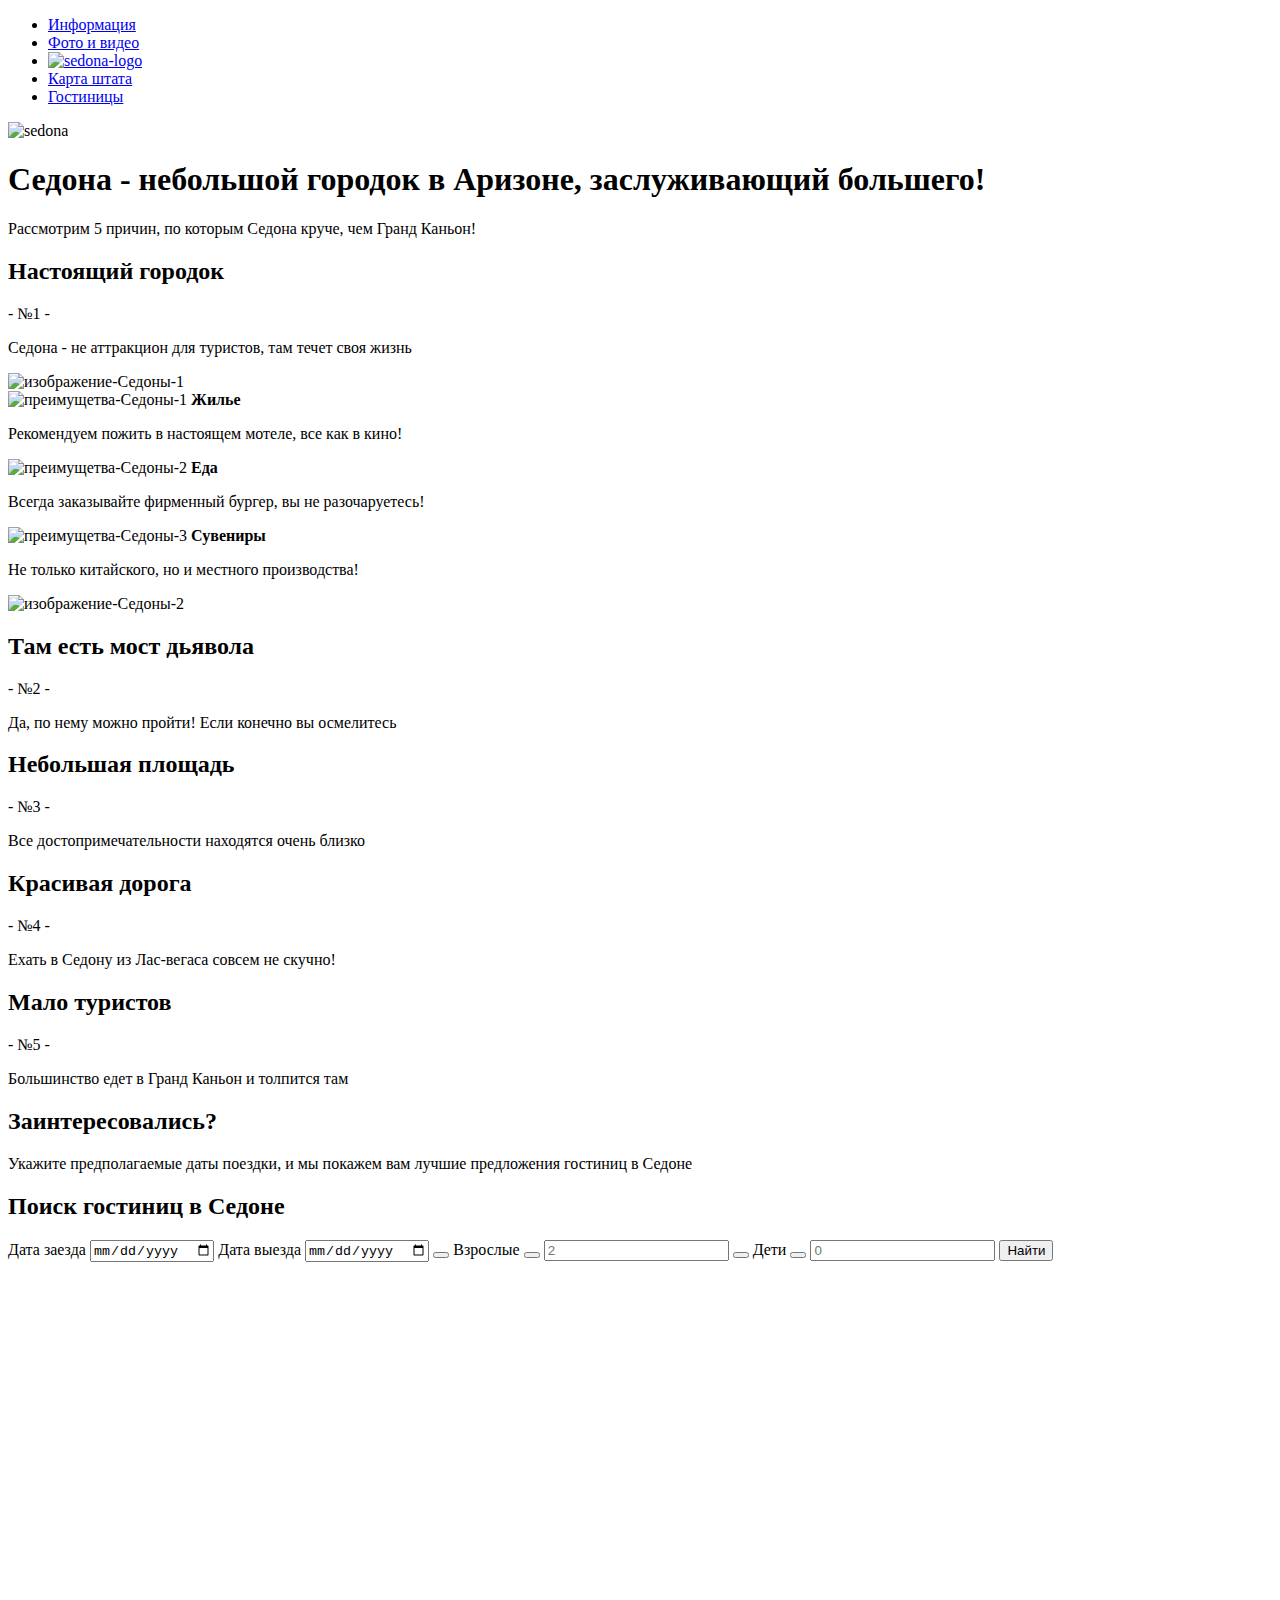
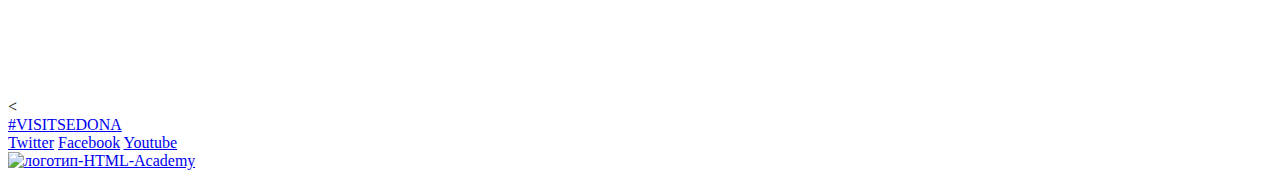
==== index.html @ a5ad93d9 "правки" ====
<!DOCTYPE html>
<html lang="ru">
  <head>
    <meta charset="utf-8">
    <title>HTML Academy: Седона</title>
  </head>
  <body>
    <header class="main-header">
      <div class="container">
        <nav class="main-navigation">
           <ul>
             <li>
               <a href="#">Информация</a>
             </li>
             <li>
               <a href="#">Фото и видео</a>
             </li>
             <li>
               <a href="#"><img src="img/logo.png" width="20" height="20" alt="sedona-logo"></a>
             </li>
             <li>
               <a href="#">Карта штата</a>
             </li>
             <li>
               <a href="#">Гостиницы</a>
             </li>
           </ul>
         </nav>
      </div>
    </header>
    <main>
      <div class="img-large">
        <img src="img/sedona.jpeg" width="1200" height="500" alt="sedona">
      </div>
      <div class="promo-text">
        <h1>Седона - небольшой городок в Аризоне, заслуживающий большего!</h1>
        <span>Рассмотрим 5 причин, по которым Седона круче, чем Гранд Каньон!</span>
      </div>
      <div class="index-content">
        <div class=" content-small content-small-blue">
          <h2>Настоящий городок</h2>
          <p>- №1 -</p>
          <p>Седона - не аттракцион для туристов, там течет своя жизнь</p>
        </div>
        <div class="content-image">
          <img src="img/sedona-preview-1.jpeg" width="700" height="150" alt="изображение-Седоны-1">
        </div>
        <section class="features">
          <div class="features-item">
            <img src="img/features-1.png" width="30" height="30" alt="преимущетва-Седоны-1">
            <b class="features-name">Жилье</b>
            <p>Рекомендуем пожить в настоящем мотеле, все как в кино!</p>
          </div>
          <div class="features-item">
            <img src="img/features-2.png" width="30" height="30" alt="преимущетва-Седоны-2">
            <b class="features-name">Еда</b>
            <p>Всегда заказывайте фирменный бургер, вы не разочаруетесь!</p>
          </div>
          <div class="features-item">
            <img src="img/features-3.png" width="30" height="30" alt="преимущетва-Седоны-3">
            <b class="features-name">Сувениры</b>
            <p>Не только китайского, но и местного производства!</p>
          </div>
        </section>
        <div class="content-image">
          <img src="img/sedona-preview-2.jpeg" width="700" height="150" alt="изображение-Седоны-2">
        </div>
        <div class="content-small content-small-blue">
          <h2>Там есть мост дьявола</h2>
          <p>- №2 -</p>
          <p>Да, по нему можно пройти! Если конечно вы осмелитесь</p>
        </div>
        <div class="content-small content-small-grey">
          <h2>Небольшая площадь</h2>
          <p>- №3 -</p>
          <p>Все достопримечательности находятся очень близко</p>
        </div>
        <div class="content-small content-small-grey">
          <h2>Красивая дорога</h2>
          <p>- №4 -</p>
          <p>Ехать в Седону из Лас-вегаса совсем не скучно!</p>
        </div>
        <div class="content-small content-small-grey">
          <h2>Мало туристов</h2>
          <p>- №5 -</p>
          <p>Большинство едет в Гранд Каньон и толпится там</p>
        </div>
        <section class="info">
          <h2>Заинтересовались?</h2>
          <p>Укажите предполагаемые даты поездки, и мы покажем вам лучшие предложения гостиниц в Седоне</p>
        </section>
        <div class="form">
          <h2>Поиск гостиниц в Седоне</h2>
            <form action="echo" method="post">
              <label for="date-in">Дата заезда</label>
              <input type="date" id="date-in" name="date-in" placeholder="24 апреля 2016">
              <label for="date-out">Дата выезда</label>
              <input type="date" id="date-out" name="date-out" placeholder="4 июля 2016">
              <button class="btn-minus"></button>
              <label for="adult">Взрослые</label>
              <button class="btn-plus"></button>
              <input type="number" id="adult" name="adult" placeholder="2">
              <button class="btn-minus"></button>
              <label for="kids">Дети</label>
              <button class="btn-plus"></button>
              <input type="number" id="kids" name="kids" placeholder="0">
              <button class="btn">Найти</button>
            </form>
        </div>
        <div class="map">
          <<iframe src="https://www.google.com/maps/embed?pb=!1m18!1m12!1m3!1d22022.825160937402!2d-111.79393596116127!3d34.863449480036785!2m3!1f0!2f0!3f0!3m2!1i1024!2i768!4f13.1!3m3!1m2!1s0x872da132f942b00d%3A0x5548c523fa6c8efd!2z0KHQtdC00L7QvdCwLCDQkNGA0LjQt9C-0L3QsCA4NjMzNiwg0KHQqNCQ!5e0!3m2!1sru!2sru!4v1470574154629" width="600" height="450" frameborder="0" style="border:0" allowfullscreen></iframe>
        </div>
    </main>
    <footer class="main-footer">
      <div>
        <section class="footer-link">
          <a href="#">#VISITSEDONA</a>
        </section>
        <section class="footer-social">
          <a class="social-btn social-btn-tw" href="#">Twitter</a>
          <a class="social-btn social-btn-fb" href="#">Facebook</a>
          <a class="social-btn social-btn-yt" href="#">Youtube</a>
        </section>
        <section class="footer-copyright">
          <a class="btn"href="https://htmlacademy.ru"><img src="img/logo-studio.png" width="70" height="15" alt="логотип-HTML-Academy"></a>
        </section>
      </div>
    </footer>
  </body>
</html>
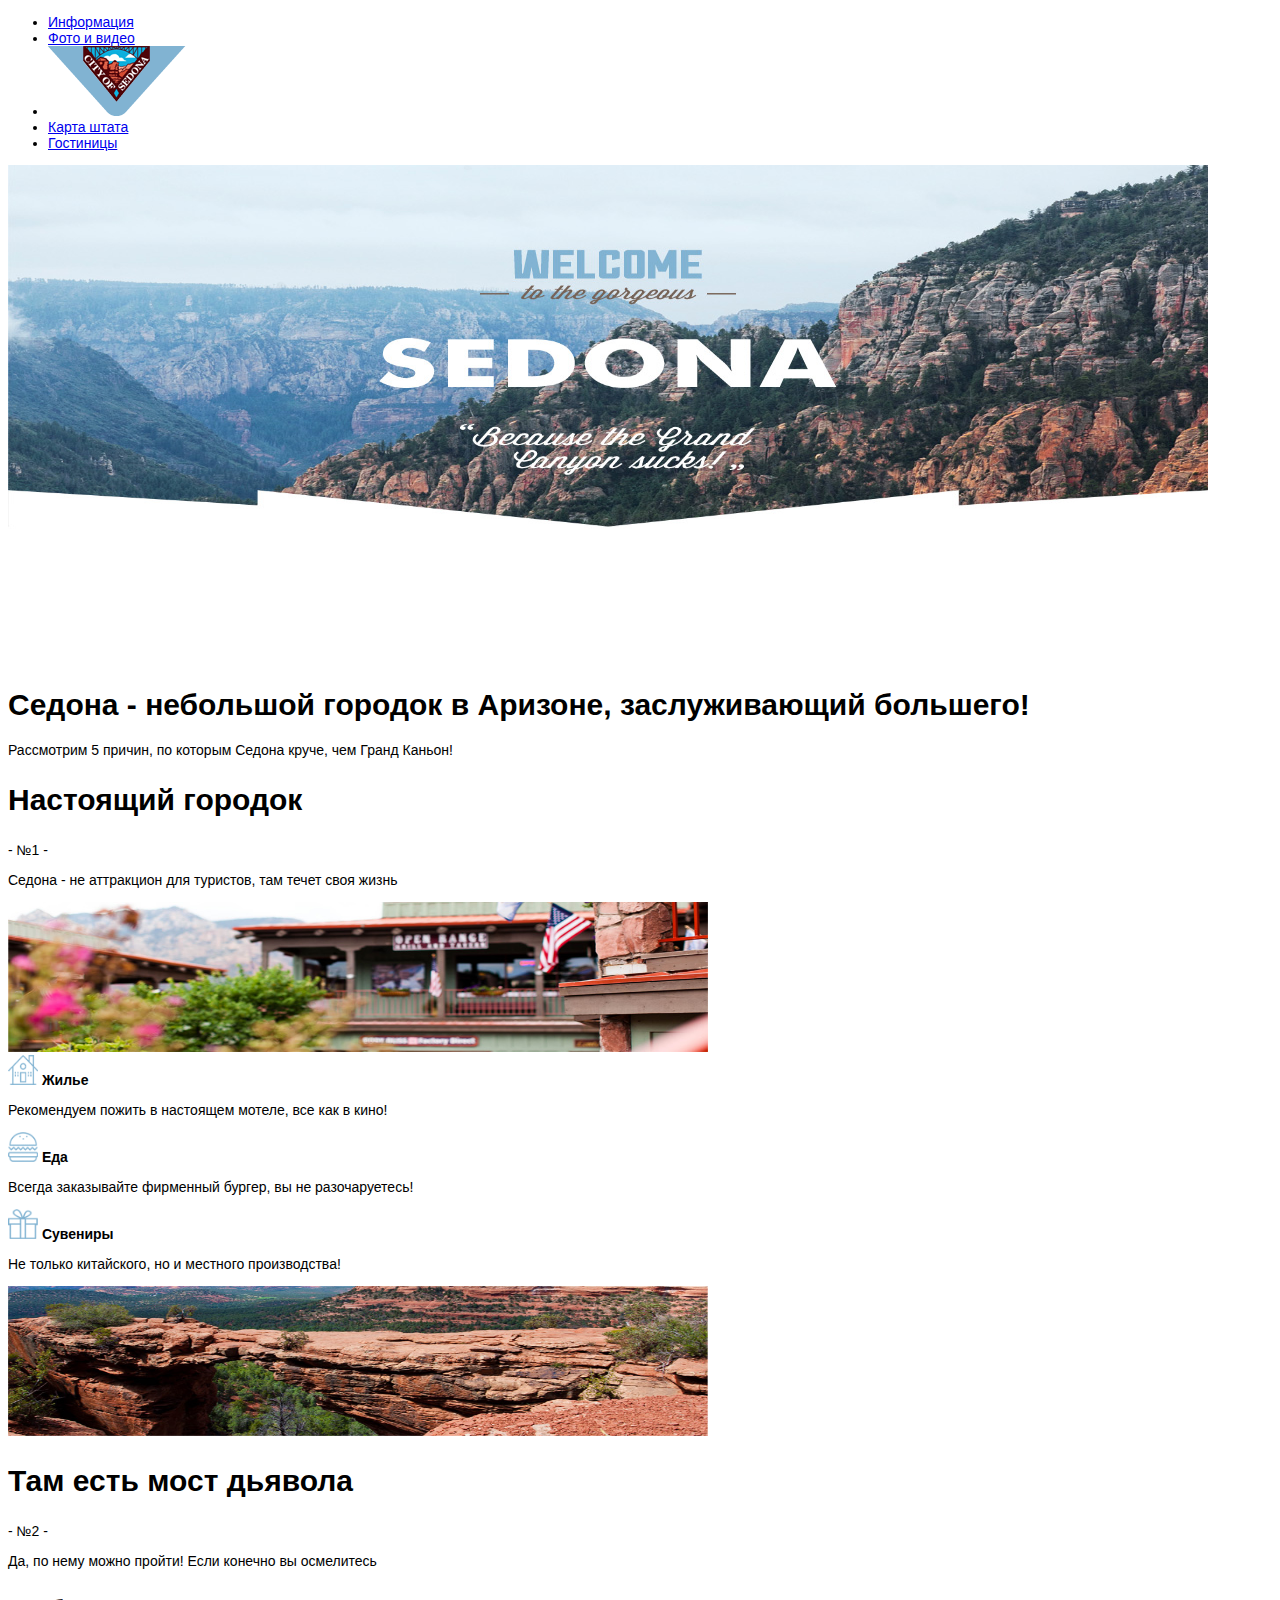
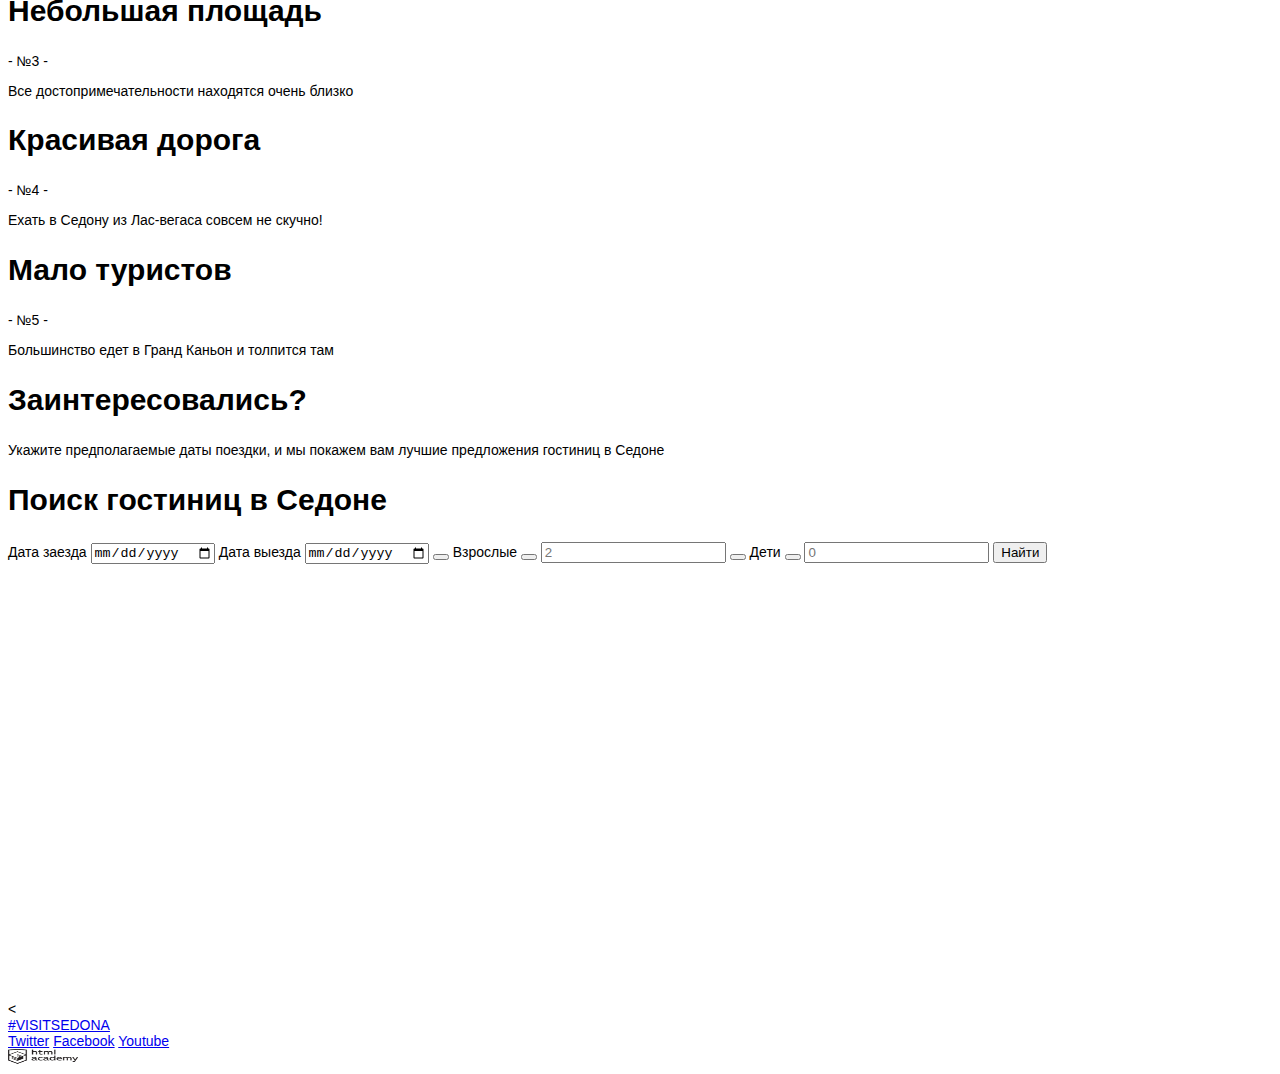
==== commit 252cf1a6: "нарезал картинки и добавил на сайт" ====
--- a/index.html
+++ b/index.html
@@ -1,6 +1,7 @@
 <!DOCTYPE html>
 <html lang="ru">
   <head>
+    <link href="css/style.css" rel="stylesheet">
     <meta charset="utf-8">
     <title>HTML Academy: Седона</title>
   </head>
@@ -16,7 +17,7 @@
                <a href="#">Фото и видео</a>
              </li>
              <li>
-               <a href="#"><img src="img/logo.png" width="20" height="20" alt="sedona-logo"></a>
+               <a href="#"><img src="img/sedona-logo.png" width="138" height="70" alt="sedona-logo"></a>
              </li>
              <li>
                <a href="#">Карта штата</a>
@@ -30,7 +31,7 @@
     </header>
     <main>
       <div class="img-large">
-        <img src="img/sedona.jpeg" width="1200" height="500" alt="sedona">
+        <img src="img/sedona-welcome.jpg" width="1200" height="500" alt="sedona">
       </div>
       <div class="promo-text">
         <h1>Седона - небольшой городок в Аризоне, заслуживающий большего!</h1>
@@ -43,7 +44,7 @@
           <p>Седона - не аттракцион для туристов, там течет своя жизнь</p>
         </div>
         <div class="content-image">
-          <img src="img/sedona-preview-1.jpeg" width="700" height="150" alt="изображение-Седоны-1">
+          <img src="img/sedona-preview-1.jpg" width="700" height="150" alt="изображение-Седоны-1">
         </div>
         <section class="features">
           <div class="features-item">
@@ -63,7 +64,7 @@
           </div>
         </section>
         <div class="content-image">
-          <img src="img/sedona-preview-2.jpeg" width="700" height="150" alt="изображение-Седоны-2">
+          <img src="img/sedona-preview-2.jpg" width="700" height="150" alt="изображение-Седоны-2">
         </div>
         <div class="content-small content-small-blue">
           <h2>Там есть мост дьявола</h2>
--- a/css/style.css
+++ b/css/style.css
@@ -0,0 +1,13 @@
+body {
+font-size: 14px;
+line-height:normal;
+font-family: sans-serif;
+}
+
+h1 {
+  font-size: 30px;
+}
+
+h2 {
+  font-size: 30px;
+}
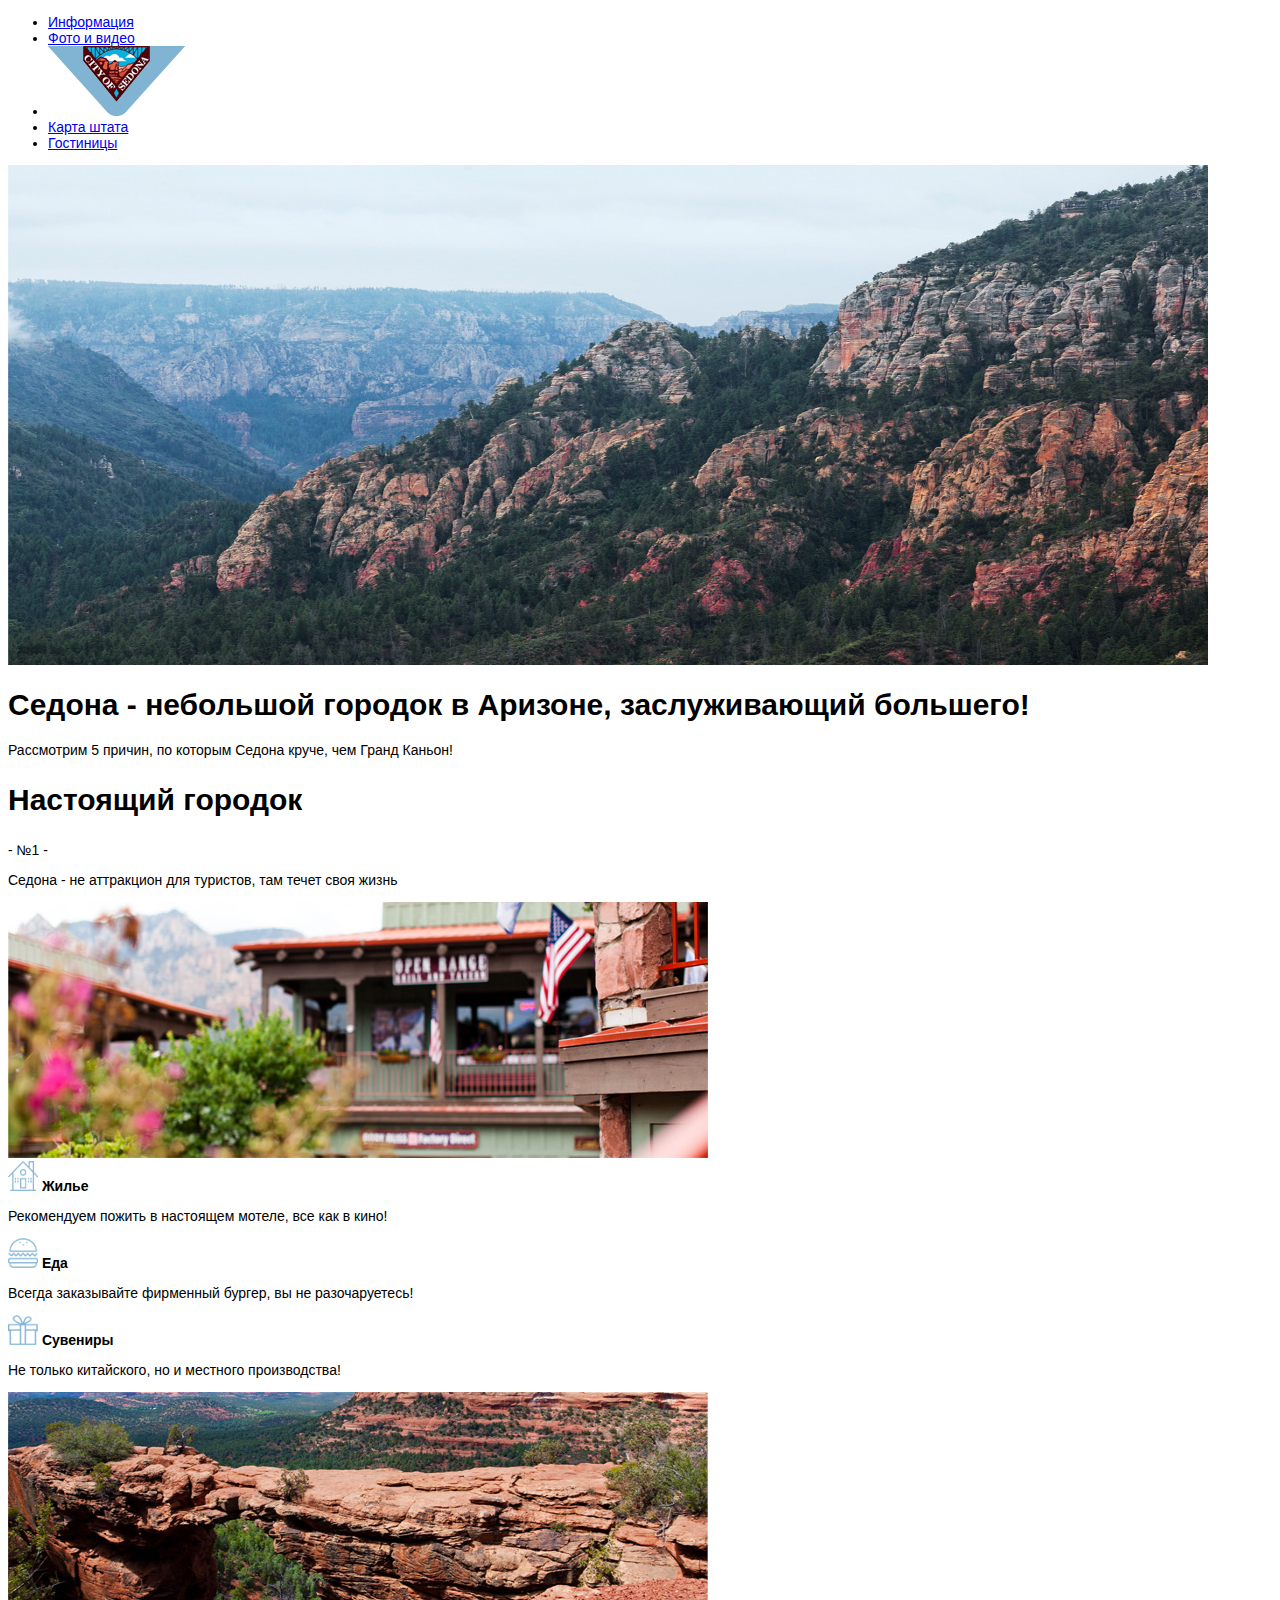
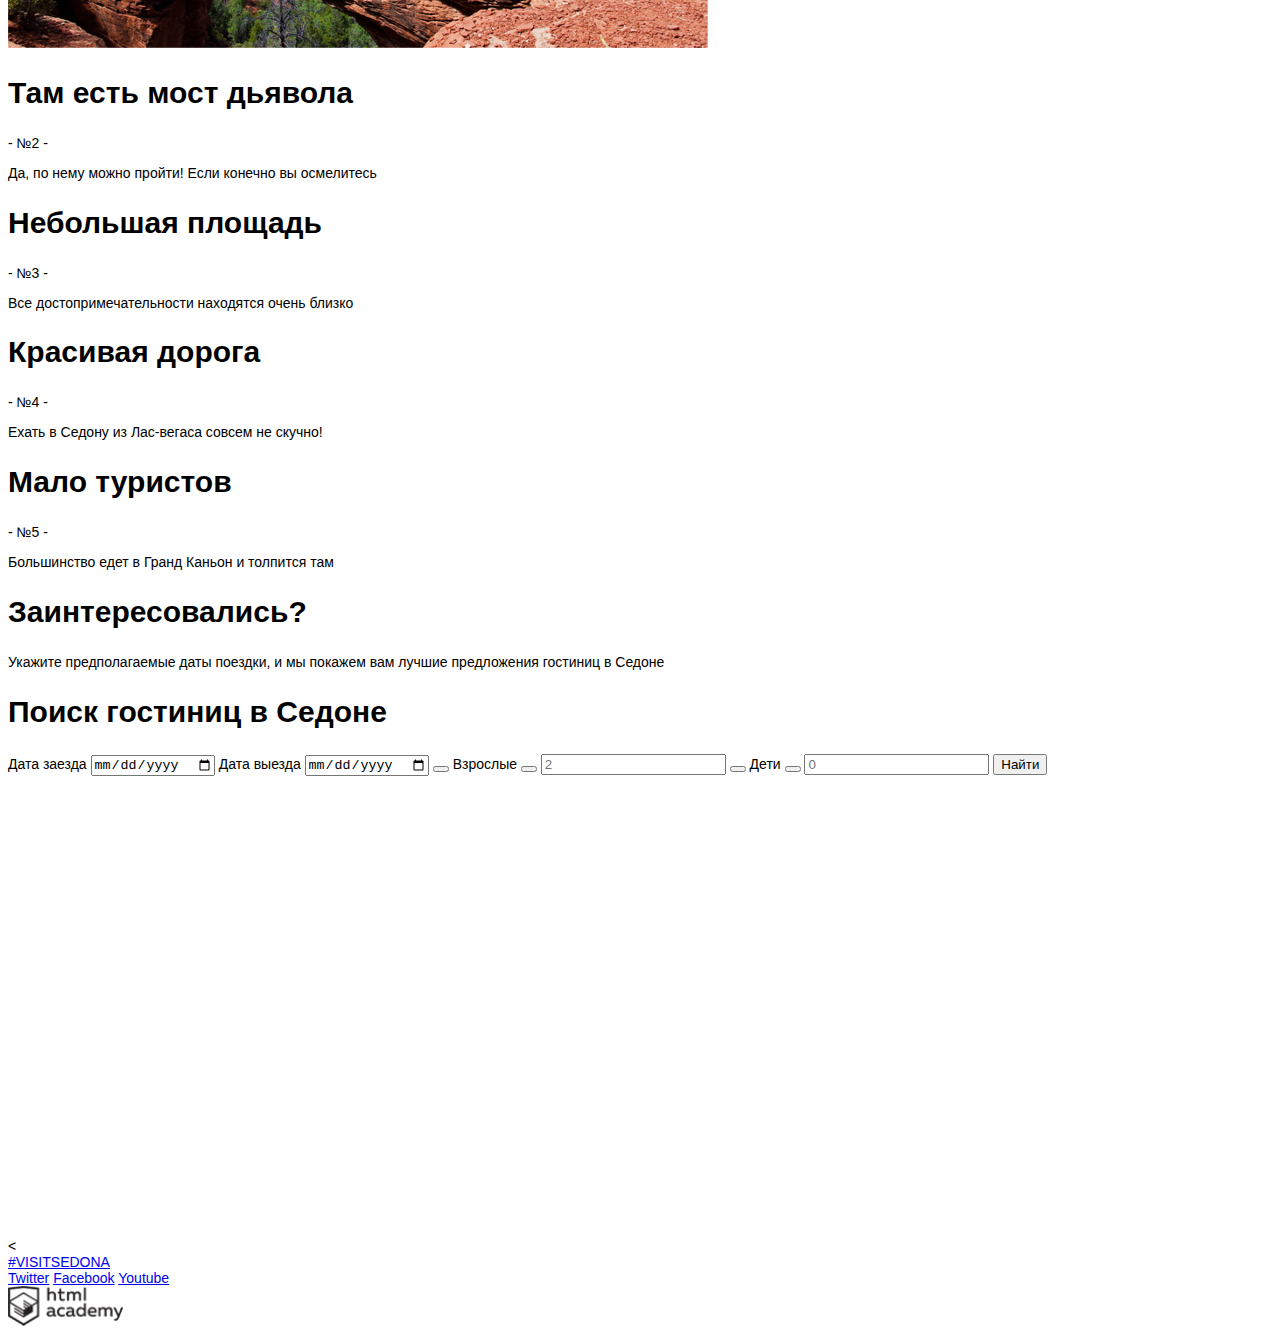
==== commit c1772c22: "правки" ====
--- a/index.html
+++ b/index.html
@@ -44,7 +44,7 @@
           <p>Седона - не аттракцион для туристов, там течет своя жизнь</p>
         </div>
         <div class="content-image">
-          <img src="img/sedona-preview-1.jpg" width="700" height="150" alt="изображение-Седоны-1">
+          <img src="img/sedona-preview-1.jpg" width="700" height="256" alt="изображение-Седоны-1">
         </div>
         <section class="features">
           <div class="features-item">
@@ -64,7 +64,7 @@
           </div>
         </section>
         <div class="content-image">
-          <img src="img/sedona-preview-2.jpg" width="700" height="150" alt="изображение-Седоны-2">
+          <img src="img/sedona-preview-2.jpg" width="700" height="256" alt="изображение-Седоны-2">
         </div>
         <div class="content-small content-small-blue">
           <h2>Там есть мост дьявола</h2>
@@ -109,7 +109,7 @@
             </form>
         </div>
         <div class="map">
-          <<iframe src="https://www.google.com/maps/embed?pb=!1m18!1m12!1m3!1d22022.825160937402!2d-111.79393596116127!3d34.863449480036785!2m3!1f0!2f0!3f0!3m2!1i1024!2i768!4f13.1!3m3!1m2!1s0x872da132f942b00d%3A0x5548c523fa6c8efd!2z0KHQtdC00L7QvdCwLCDQkNGA0LjQt9C-0L3QsCA4NjMzNiwg0KHQqNCQ!5e0!3m2!1sru!2sru!4v1470574154629" width="600" height="450" frameborder="0" style="border:0" allowfullscreen></iframe>
+          <<iframe src="https://www.google.com/maps/embed?pb=!1m18!1m12!1m3!1d22022.825160937402!2d-111.79393596116127!3d34.863449480036785!2m3!1f0!2f0!3f0!3m2!1i1024!2i768!4f13.1!3m3!1m2!1s0x872da132f942b00d%3A0x5548c523fa6c8efd!2z0KHQtdC00L7QvdCwLCDQkNGA0LjQt9C-0L3QsCA4NjMzNiwg0KHQqNCQ!5e0!3m2!1sru!2sru!4v1470574154629" width="1200" height="475" frameborder="0" style="border:0" allowfullscreen></iframe>
         </div>
     </main>
     <footer class="main-footer">
@@ -123,7 +123,7 @@
           <a class="social-btn social-btn-yt" href="#">Youtube</a>
         </section>
         <section class="footer-copyright">
-          <a class="btn"href="https://htmlacademy.ru"><img src="img/logo-studio.png" width="70" height="15" alt="логотип-HTML-Academy"></a>
+          <a class="btn"href="https://htmlacademy.ru"><img src="img/logo-studio.png" width="115" height="40" alt="логотип-HTML-Academy"></a>
         </section>
       </div>
     </footer>
--- a/css/style.css
+++ b/css/style.css
@@ -1,7 +1,9 @@
 body {
 font-size: 14px;
-line-height:normal;
+line-height: normal;
 font-family: sans-serif;
+background-color: f2f2f2;
+color: 000000;
 }
 
 h1 {
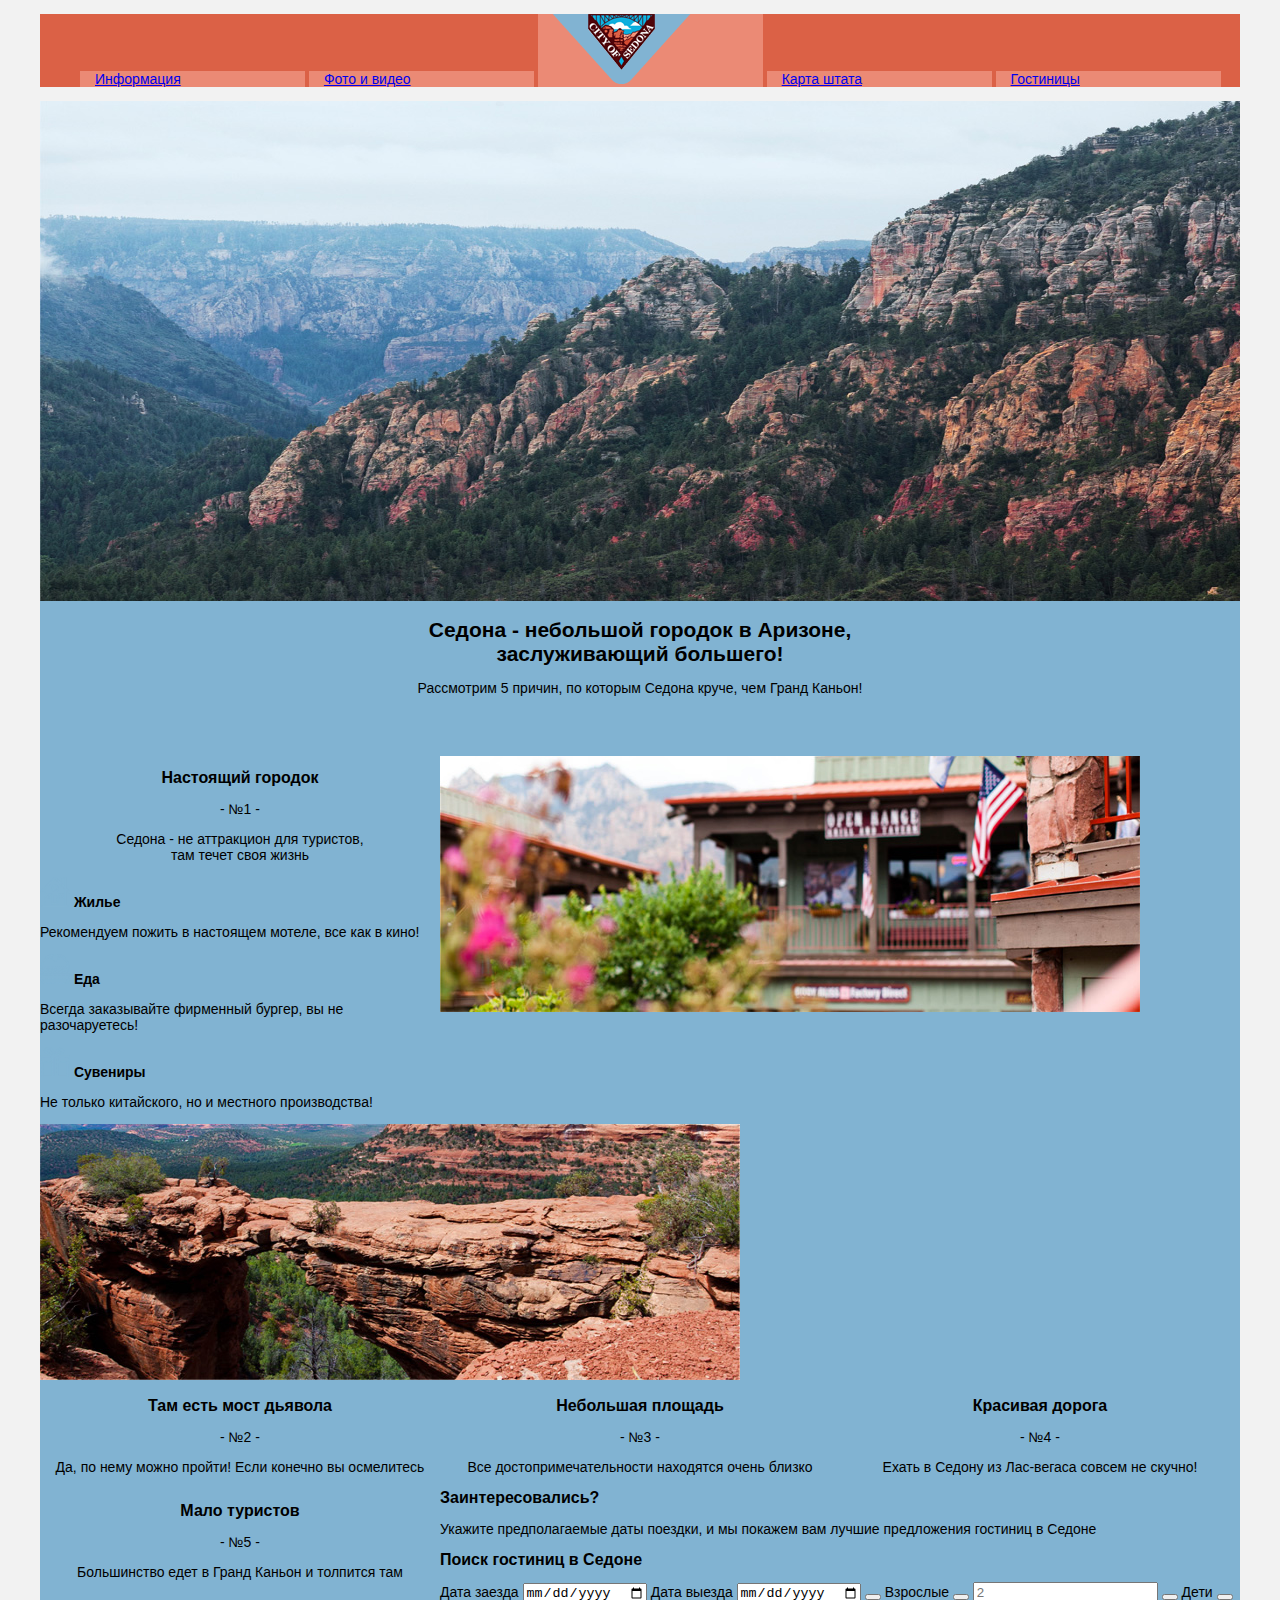
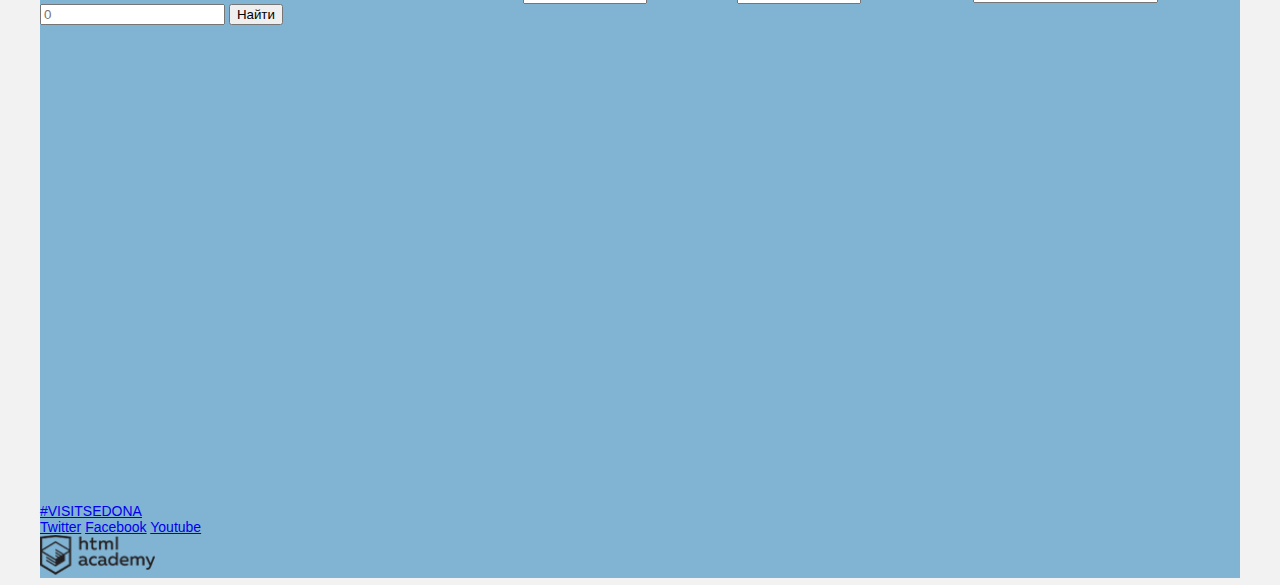
==== commit fbc97861: "черновик главной седоны" ====
--- a/index.html
+++ b/index.html
@@ -37,13 +37,13 @@
         <h1>Седона - небольшой городок в Аризоне, заслуживающий большего!</h1>
         <span>Рассмотрим 5 причин, по которым Седона круче, чем Гранд Каньон!</span>
       </div>
-      <div class="index-content">
+      <div class="index-content clearfix">
         <div class=" content-small content-small-blue">
           <h2>Настоящий городок</h2>
           <p>- №1 -</p>
-          <p>Седона - не аттракцион для туристов, там течет своя жизнь</p>
+          <p>Седона - не аттракцион для туристов,<br> там течет своя жизнь</p>
         </div>
-        <div class="content-image">
+        <div class="content-image-right">
           <img src="img/sedona-preview-1.jpg" width="700" height="256" alt="изображение-Седоны-1">
         </div>
         <section class="features">
@@ -109,7 +109,7 @@
             </form>
         </div>
         <div class="map">
-          <<iframe src="https://www.google.com/maps/embed?pb=!1m18!1m12!1m3!1d22022.825160937402!2d-111.79393596116127!3d34.863449480036785!2m3!1f0!2f0!3f0!3m2!1i1024!2i768!4f13.1!3m3!1m2!1s0x872da132f942b00d%3A0x5548c523fa6c8efd!2z0KHQtdC00L7QvdCwLCDQkNGA0LjQt9C-0L3QsCA4NjMzNiwg0KHQqNCQ!5e0!3m2!1sru!2sru!4v1470574154629" width="1200" height="475" frameborder="0" style="border:0" allowfullscreen></iframe>
+          <iframe src="https://www.google.com/maps/embed?pb=!1m18!1m12!1m3!1d22022.825160937402!2d-111.79393596116127!3d34.863449480036785!2m3!1f0!2f0!3f0!3m2!1i1024!2i768!4f13.1!3m3!1m2!1s0x872da132f942b00d%3A0x5548c523fa6c8efd!2z0KHQtdC00L7QvdCwLCDQkNGA0LjQt9C-0L3QsCA4NjMzNiwg0KHQqNCQ!5e0!3m2!1sru!2sru!4v1470574154629" width="1200" height="475" frameborder="0" style="border:0" allowfullscreen></iframe>
         </div>
     </main>
     <footer class="main-footer">
--- a/css/style.css
+++ b/css/style.css
@@ -2,14 +2,68 @@
 font-size: 14px;
 line-height: normal;
 font-family: sans-serif;
-background-color: f2f2f2;
-color: 000000;
+background-color: #f2f2f2;
+color: #000000;
 }
 
 h1 {
-  font-size: 30px;
+  font-size: 21px;
 }
 
 h2 {
-  font-size: 30px;
+  font-size: 16px;
 }
+
+.clearfix::after {
+  content: "";
+
+  display: table;
+  clear: both;
+}
+
+.container, main, .main-footer {
+  background-color: #81b3d2;
+  width: 1200px;
+  padding: 0;
+  margin: 0 auto;
+}
+
+.main-navigation {
+  background-color: #db6146;
+  width: 1200px;
+}
+
+.main-navigation li {
+  background-color: #eb8a75;
+  display: inline-block;
+  width: 210px;
+  padding-left: 15px;
+}
+
+.promo-text {
+  text-align: center;
+  width: 495px;
+  margin: 0 auto;
+  margin-bottom: 55px;
+}
+
+.content-small {
+  float: left;
+  width: 400px;
+  text-align: center;
+}
+
+.content-image-right {
+  width: 800px;
+  float: right;
+}
+
+.features {
+  margin-top: 60px;
+
+}
+
+.features-item {
+  display: inline-block;
+  width: 400px;
+}
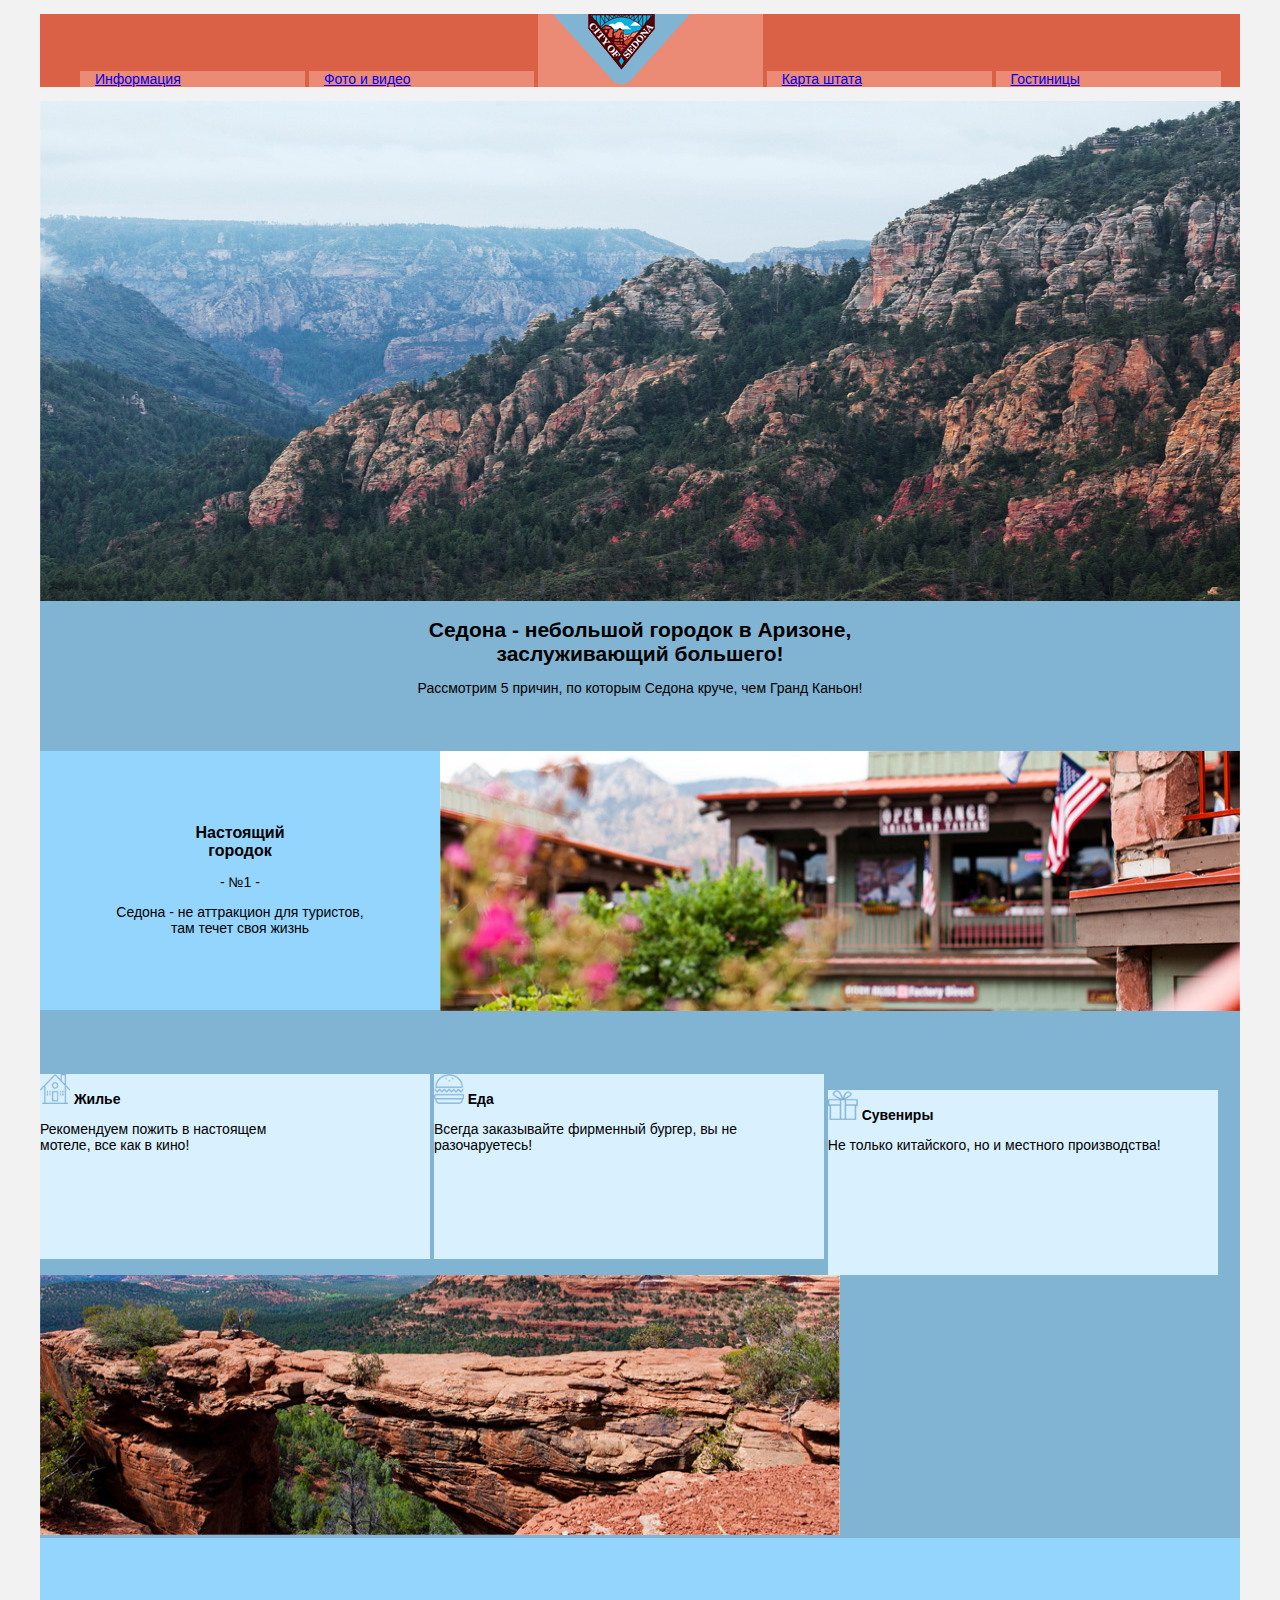
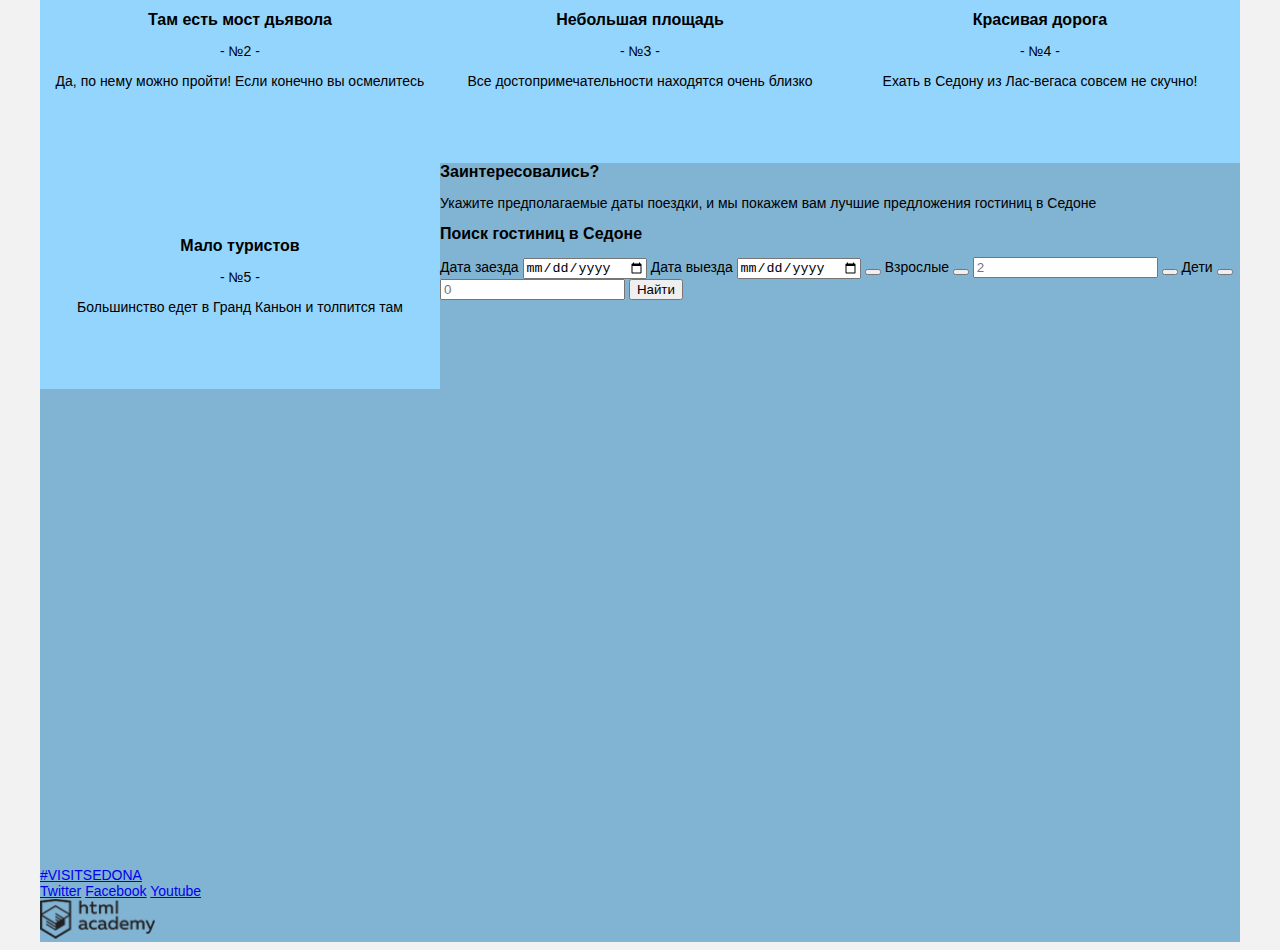
==== commit 543ac568: "правки" ====
--- a/index.html
+++ b/index.html
@@ -37,20 +37,22 @@
         <h1>Седона - небольшой городок в Аризоне, заслуживающий большего!</h1>
         <span>Рассмотрим 5 причин, по которым Седона круче, чем Гранд Каньон!</span>
       </div>
-      <div class="index-content clearfix">
-        <div class=" content-small content-small-blue">
-          <h2>Настоящий городок</h2>
-          <p>- №1 -</p>
-          <p>Седона - не аттракцион для туристов,<br> там течет своя жизнь</p>
-        </div>
-        <div class="content-image-right">
-          <img src="img/sedona-preview-1.jpg" width="700" height="256" alt="изображение-Седоны-1">
+      <div class="index-content">
+        <div class="index-content-top">
+          <div class=" content-small content-small-blue">
+            <h2>Настоящий <br>городок</h2>
+            <p>- №1 -</p>
+            <p>Седона - не аттракцион для туристов,<br> там течет своя жизнь</p>
+          </div>
+          <div class="content-image-right">
+            <img src="img/sedona-preview-1.jpg" width="800" height="260" alt="изображение-Седоны-1">
+          </div>
         </div>
         <section class="features">
           <div class="features-item">
             <img src="img/features-1.png" width="30" height="30" alt="преимущетва-Седоны-1">
             <b class="features-name">Жилье</b>
-            <p>Рекомендуем пожить в настоящем мотеле, все как в кино!</p>
+            <p>Рекомендуем пожить в настоящем <br>мотеле, все как в кино!</p>
           </div>
           <div class="features-item">
             <img src="img/features-2.png" width="30" height="30" alt="преимущетва-Седоны-2">
@@ -64,7 +66,7 @@
           </div>
         </section>
         <div class="content-image">
-          <img src="img/sedona-preview-2.jpg" width="700" height="256" alt="изображение-Седоны-2">
+          <img src="img/sedona-preview-2.jpg" width="800" height="260" alt="изображение-Седоны-2">
         </div>
         <div class="content-small content-small-blue">
           <h2>Там есть мост дьявола</h2>
@@ -111,6 +113,7 @@
         <div class="map">
           <iframe src="https://www.google.com/maps/embed?pb=!1m18!1m12!1m3!1d22022.825160937402!2d-111.79393596116127!3d34.863449480036785!2m3!1f0!2f0!3f0!3m2!1i1024!2i768!4f13.1!3m3!1m2!1s0x872da132f942b00d%3A0x5548c523fa6c8efd!2z0KHQtdC00L7QvdCwLCDQkNGA0LjQt9C-0L3QsCA4NjMzNiwg0KHQqNCQ!5e0!3m2!1sru!2sru!4v1470574154629" width="1200" height="475" frameborder="0" style="border:0" allowfullscreen></iframe>
         </div>
+      </div>
     </main>
     <footer class="main-footer">
       <div>
--- a/css/style.css
+++ b/css/style.css
@@ -47,10 +47,17 @@
   margin-bottom: 55px;
 }
 
+.index-content-top {
+  width: 1200px;
+}
+
 .content-small {
+  background-color: #94d5fd;
   float: left;
   width: 400px;
   text-align: center;
+  padding-top: 60px;
+  padding-bottom: 60px;
 }
 
 .content-image-right {
@@ -59,11 +66,16 @@
 }
 
 .features {
+  display: inline-block;
   margin-top: 60px;
 
 }
 
 .features-item {
+  background-color: #d9f0ff;
   display: inline-block;
-  width: 400px;
+  min-height: 185px;
+  width: 390px;
+  text-align: top;
+  margin: 0;
 }
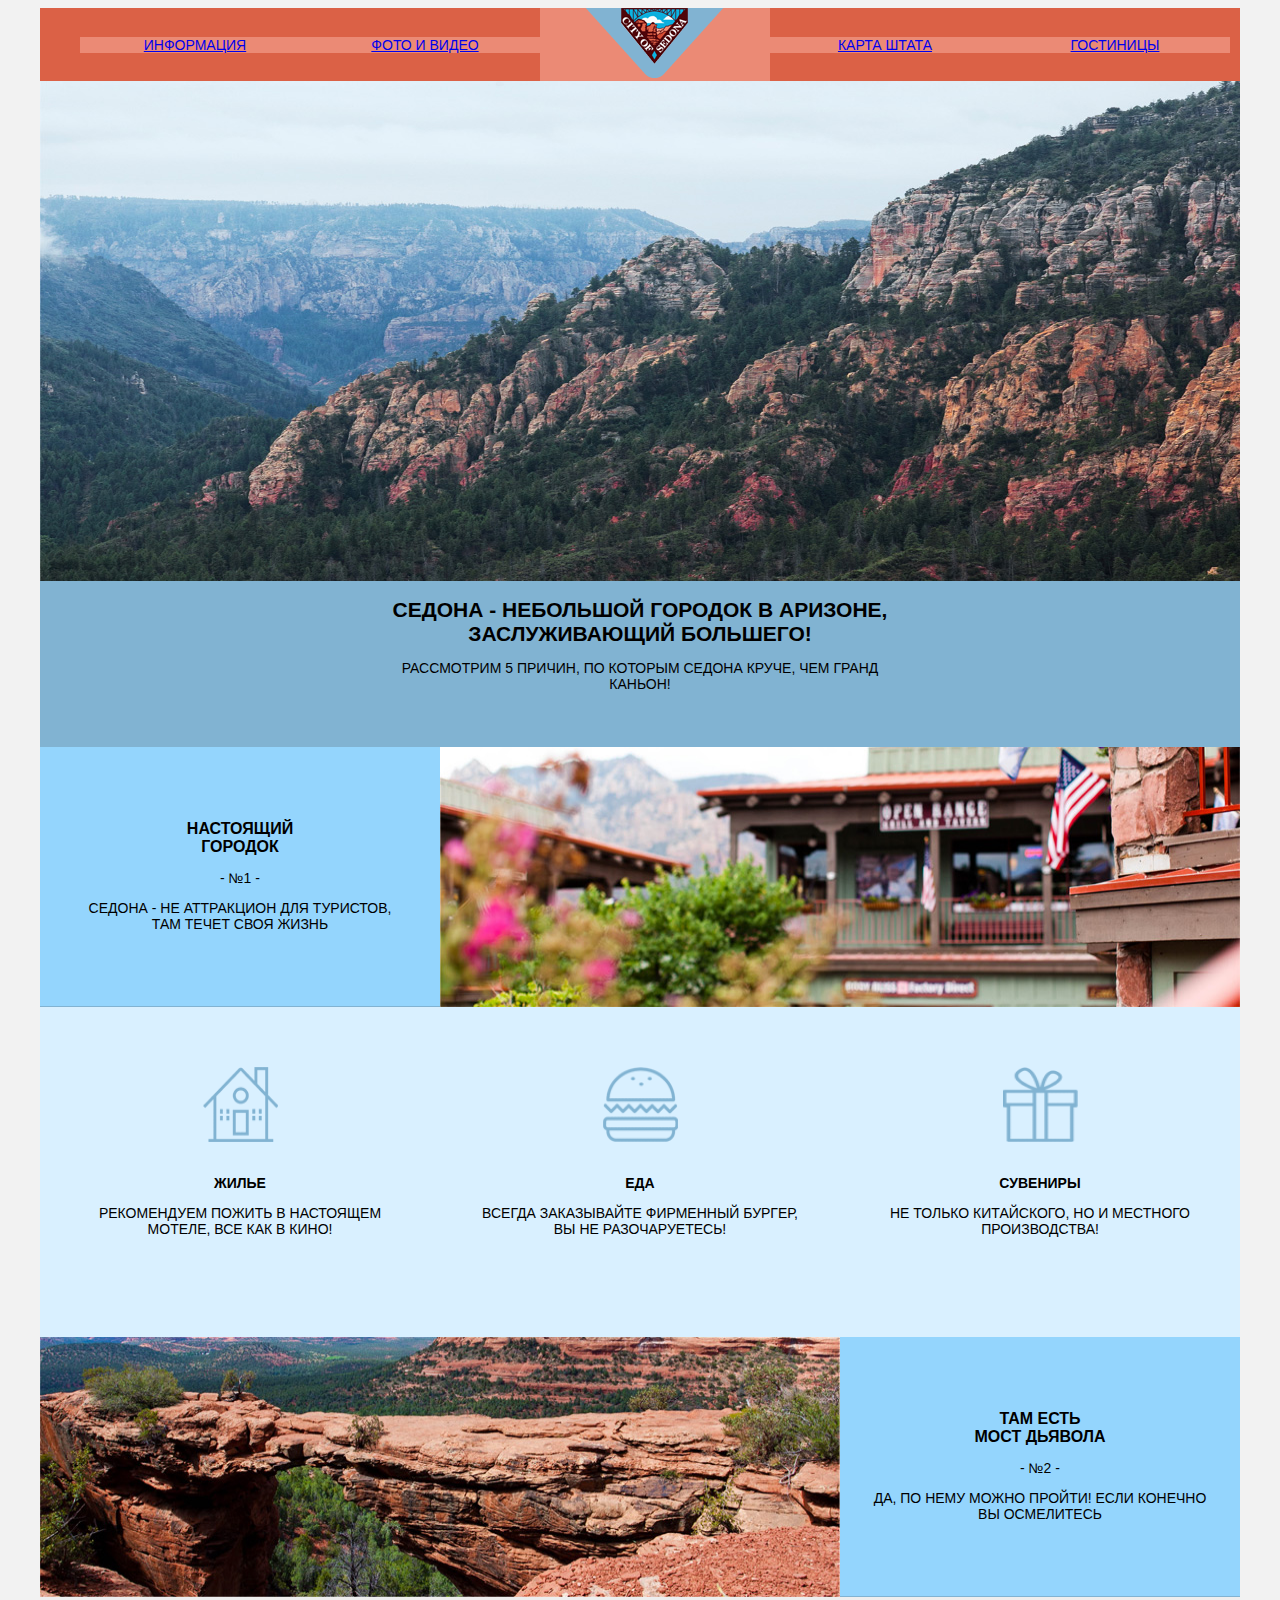
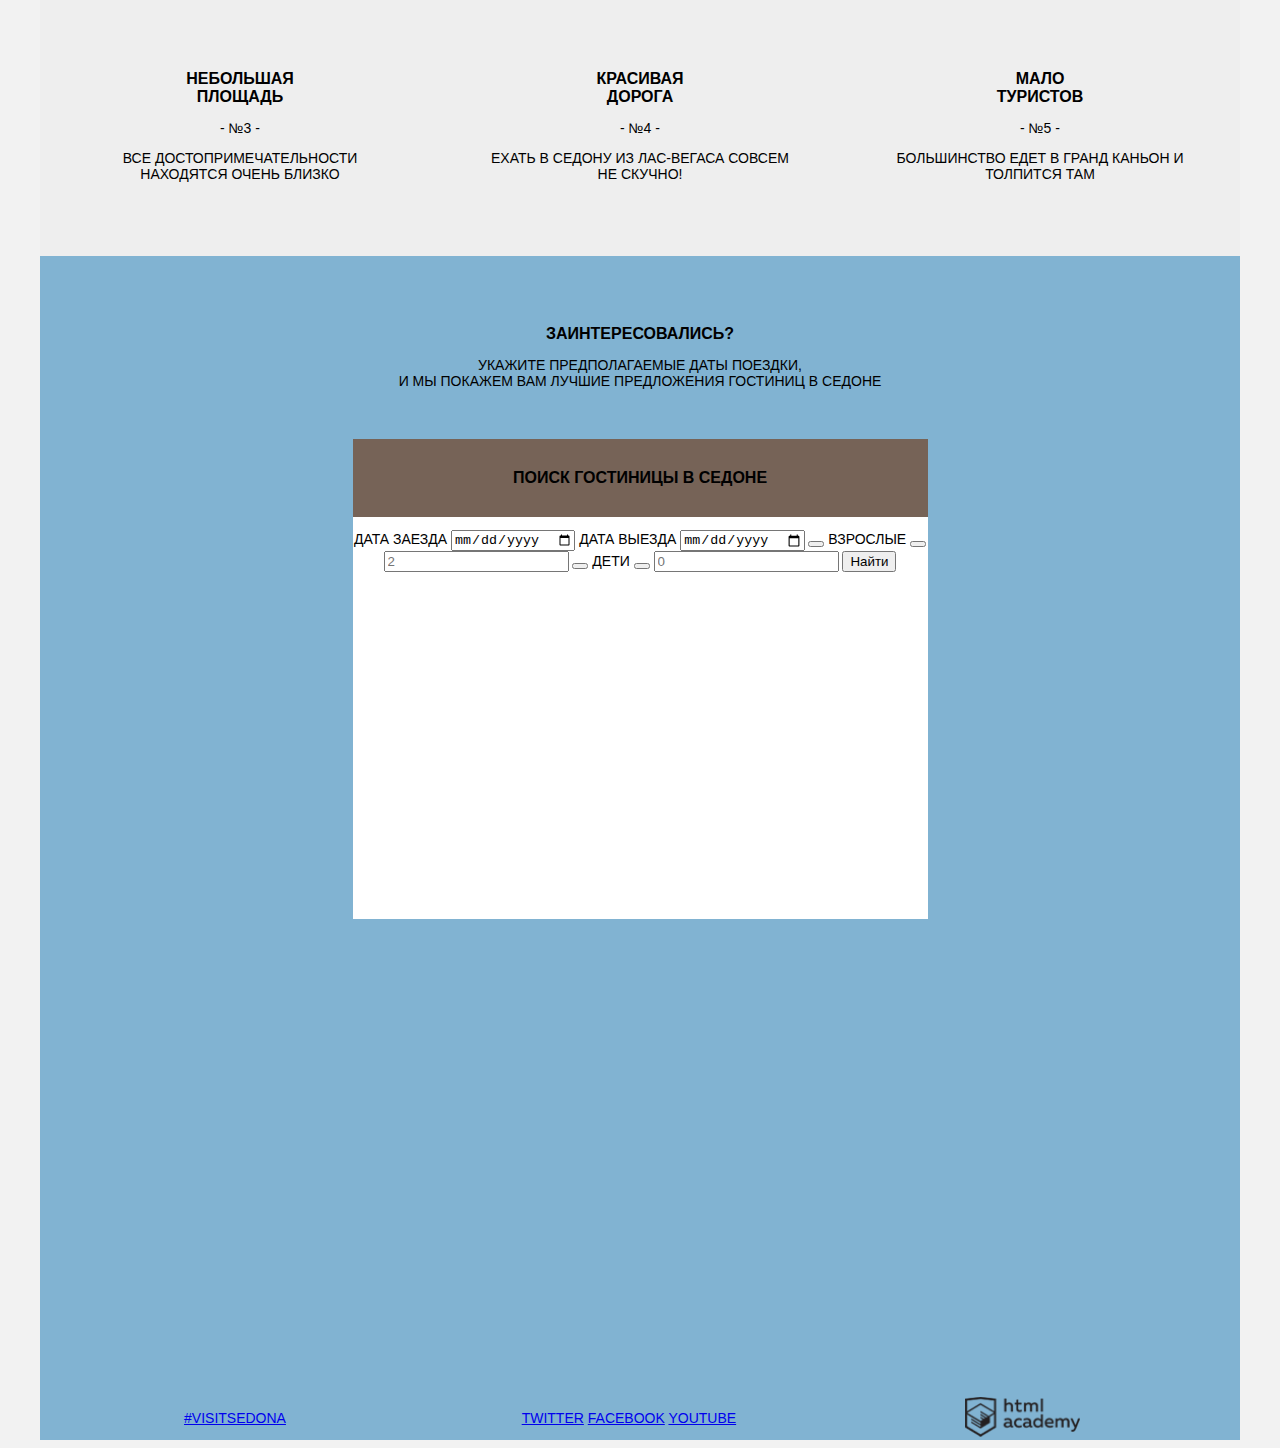
==== commit b4344db1: "правки по седоне" ====
--- a/index.html
+++ b/index.html
@@ -50,65 +50,69 @@
         </div>
         <section class="features">
           <div class="features-item">
-            <img src="img/features-1.png" width="30" height="30" alt="преимущетва-Седоны-1">
+            <div class="features-img"><img  src="img/features-1.png" width="75" height="75" alt="преимущетва-Седоны-1"></div>
             <b class="features-name">Жилье</b>
             <p>Рекомендуем пожить в настоящем <br>мотеле, все как в кино!</p>
           </div>
           <div class="features-item">
-            <img src="img/features-2.png" width="30" height="30" alt="преимущетва-Седоны-2">
+            <div class="features-img"><img src="img/features-2.png" width="75" height="75" alt="преимущетва-Седоны-2"></div>
             <b class="features-name">Еда</b>
-            <p>Всегда заказывайте фирменный бургер, вы не разочаруетесь!</p>
+            <p>Всегда заказывайте фирменный бургер,<br>вы не разочаруетесь!</p>
           </div>
           <div class="features-item">
-            <img src="img/features-3.png" width="30" height="30" alt="преимущетва-Седоны-3">
+            <div class="features-img"><img src="img/features-3.png" width="75" height="75" alt="преимущетва-Седоны-3"></div>
             <b class="features-name">Сувениры</b>
-            <p>Не только китайского, но и местного производства!</p>
+            <p>Не только китайского, но и местного <br>производства!</p>
           </div>
         </section>
-        <div class="content-image">
-          <img src="img/sedona-preview-2.jpg" width="800" height="260" alt="изображение-Седоны-2">
+        <div class="index-content-middle">
+          <div class="content-image-left">
+            <img src="img/sedona-preview-2.jpg" width="800" height="260" alt="изображение-Седоны-2">
+          </div>
+          <div class="content-small content-small-blue">
+            <h2>Там есть <br>мост дьявола</h2>
+            <p>- №2 -</p>
+            <p>Да, по нему можно пройти! Если конечно <br>вы осмелитесь</p>
+          </div>
         </div>
-        <div class="content-small content-small-blue">
-          <h2>Там есть мост дьявола</h2>
-          <p>- №2 -</p>
-          <p>Да, по нему можно пройти! Если конечно вы осмелитесь</p>
-        </div>
-        <div class="content-small content-small-grey">
-          <h2>Небольшая площадь</h2>
-          <p>- №3 -</p>
-          <p>Все достопримечательности находятся очень близко</p>
-        </div>
-        <div class="content-small content-small-grey">
-          <h2>Красивая дорога</h2>
-          <p>- №4 -</p>
-          <p>Ехать в Седону из Лас-вегаса совсем не скучно!</p>
-        </div>
-        <div class="content-small content-small-grey">
-          <h2>Мало туристов</h2>
-          <p>- №5 -</p>
-          <p>Большинство едет в Гранд Каньон и толпится там</p>
+        <div class="index-content-bottom">
+          <div class="content-small content-small-grey">
+            <h2>Небольшая <br>площадь</h2>
+            <p>- №3 -</p>
+            <p>Все достопримечательности <br>находятся очень близко</p>
+          </div>
+          <div class="content-small content-small-grey">
+            <h2>Красивая <br>дорога</h2>
+            <p>- №4 -</p>
+            <p>Ехать в Седону из Лас-вегаса совсем <br>не скучно!</p>
+          </div>
+          <div class="content-small content-small-grey">
+            <h2>Мало <br>туристов</h2>
+            <p>- №5 -</p>
+            <p>Большинство едет в Гранд Каньон и <br>толпится там</p>
+          </div>
         </div>
         <section class="info">
           <h2>Заинтересовались?</h2>
-          <p>Укажите предполагаемые даты поездки, и мы покажем вам лучшие предложения гостиниц в Седоне</p>
+          <p>Укажите предполагаемые даты поездки, <br>и мы покажем вам лучшие предложения гостиниц в Седоне</p>
         </section>
         <div class="form">
-          <h2>Поиск гостиниц в Седоне</h2>
-            <form action="echo" method="post">
-              <label for="date-in">Дата заезда</label>
-              <input type="date" id="date-in" name="date-in" placeholder="24 апреля 2016">
-              <label for="date-out">Дата выезда</label>
-              <input type="date" id="date-out" name="date-out" placeholder="4 июля 2016">
-              <button class="btn-minus"></button>
-              <label for="adult">Взрослые</label>
-              <button class="btn-plus"></button>
-              <input type="number" id="adult" name="adult" placeholder="2">
-              <button class="btn-minus"></button>
-              <label for="kids">Дети</label>
-              <button class="btn-plus"></button>
-              <input type="number" id="kids" name="kids" placeholder="0">
-              <button class="btn">Найти</button>
-            </form>
+          <h2>поиск гостиницы в седоне</h2>
+          <form action="echo" method="post">
+            <label for="date-in">Дата заезда</label>
+            <input type="date" id="date-in" name="date-in" placeholder="24 апреля 2016">
+            <label for="date-out">Дата выезда</label>
+            <input type="date" id="date-out" name="date-out" placeholder="4 июля 2016">
+            <button class="btn-minus"></button>
+            <label for="adult">Взрослые</label>
+            <button class="btn-plus"></button>
+            <input type="number" id="adult" name="adult" placeholder="2">
+            <button class="btn-minus"></button>
+            <label for="kids">Дети</label>
+            <button class="btn-plus"></button>
+            <input type="number" id="kids" name="kids" placeholder="0">
+            <button class="btn-find">Найти</button>
+          </form>
         </div>
         <div class="map">
           <iframe src="https://www.google.com/maps/embed?pb=!1m18!1m12!1m3!1d22022.825160937402!2d-111.79393596116127!3d34.863449480036785!2m3!1f0!2f0!3f0!3m2!1i1024!2i768!4f13.1!3m3!1m2!1s0x872da132f942b00d%3A0x5548c523fa6c8efd!2z0KHQtdC00L7QvdCwLCDQkNGA0LjQt9C-0L3QsCA4NjMzNiwg0KHQqNCQ!5e0!3m2!1sru!2sru!4v1470574154629" width="1200" height="475" frameborder="0" style="border:0" allowfullscreen></iframe>
--- a/css/style.css
+++ b/css/style.css
@@ -1,5 +1,6 @@
 body {
 font-size: 14px;
+text-transform: uppercase;
 line-height: normal;
 font-family: sans-serif;
 background-color: #f2f2f2;
@@ -12,6 +13,7 @@
 
 h2 {
   font-size: 16px;
+  font-weight: bold;
 }
 
 .clearfix::after {
@@ -29,15 +31,18 @@
 }
 
 .main-navigation {
+  font-size: 0;
   background-color: #db6146;
   width: 1200px;
 }
 
 .main-navigation li {
+  font-size: 14px;
   background-color: #eb8a75;
   display: inline-block;
-  width: 210px;
-  padding-left: 15px;
+  width: 230px;
+  text-align: center;
+  vertical-align: middle;;
 }
 
 .promo-text {
@@ -48,34 +53,108 @@
 }
 
 .index-content-top {
-  width: 1200px;
+  font-size: 0;
 }
 
-.content-small {
+.content-small-blue {
   background-color: #94d5fd;
-  float: left;
+  font-size: 14px;
+  display: inline-block;
   width: 400px;
   text-align: center;
+  vertical-align: top;
   padding-top: 60px;
   padding-bottom: 60px;
 }
 
 .content-image-right {
+  display: inline-block;
+  vertical-align: top;
   width: 800px;
-  float: right;
 }
 
 .features {
+  font-size: 0;
+}
+
+.features-item {
+  font-size: 14px;
+  background-color: #d9f0ff;
   display: inline-block;
+  min-height: 330px;
+  width: 400px;
+  text-align: center;
+  vertical-align: middle;
+}
+
+.features-img {
+  vertical-align: middle;
   margin-top: 60px;
+  margin-bottom: 30px;
+}
+
+.index-content-middle {
+  font-size: 0;
+}
+
+.content-image-left {
+  width: 800px;
+  display: inline-block;
+}
+
+.index-content-bottom {
+  font-size: 0;
+  background-color: #eeeeee;
+}
+
+.content-small-grey {
+  font-size: 14px;
+  width: 400px;
+  display: inline-block;
+  text-align: center;
+  text-align: center;
+  vertical-align: top;
+  padding-top: 60px;
+  padding-bottom: 60px;
+}
+
+.info {
+  text-align: center;
+  padding-top: 55px;
+}
+
+.form {
+  background-color: #ffffff;
+  vertical-align: middle;
+  text-align: center;
+  width: 575px;
+  min-height: 480px;
+  margin: auto;
 
 }
 
-.features-item {
-  background-color: #d9f0ff;
+.form h2 {
+  background-color: #766357;
+  padding-top: 30px;
+  padding-right: 135px;
+  padding-bottom: 30px;
+  padding-left: 135px;
+  margin-top: 50px;
+}
+
+main-footer {
+  font-size: 0;
+  width: 1200px;
+  min-height: 200px;
+  padding-top: 40px;
+  padding-bottom: 35px;
+}
+
+.main-footer section {
+  font-size: 14px;
   display: inline-block;
-  min-height: 185px;
   width: 390px;
-  text-align: top;
-  margin: 0;
+  vertical-align: middle;
+  text-align: center;
+
 }
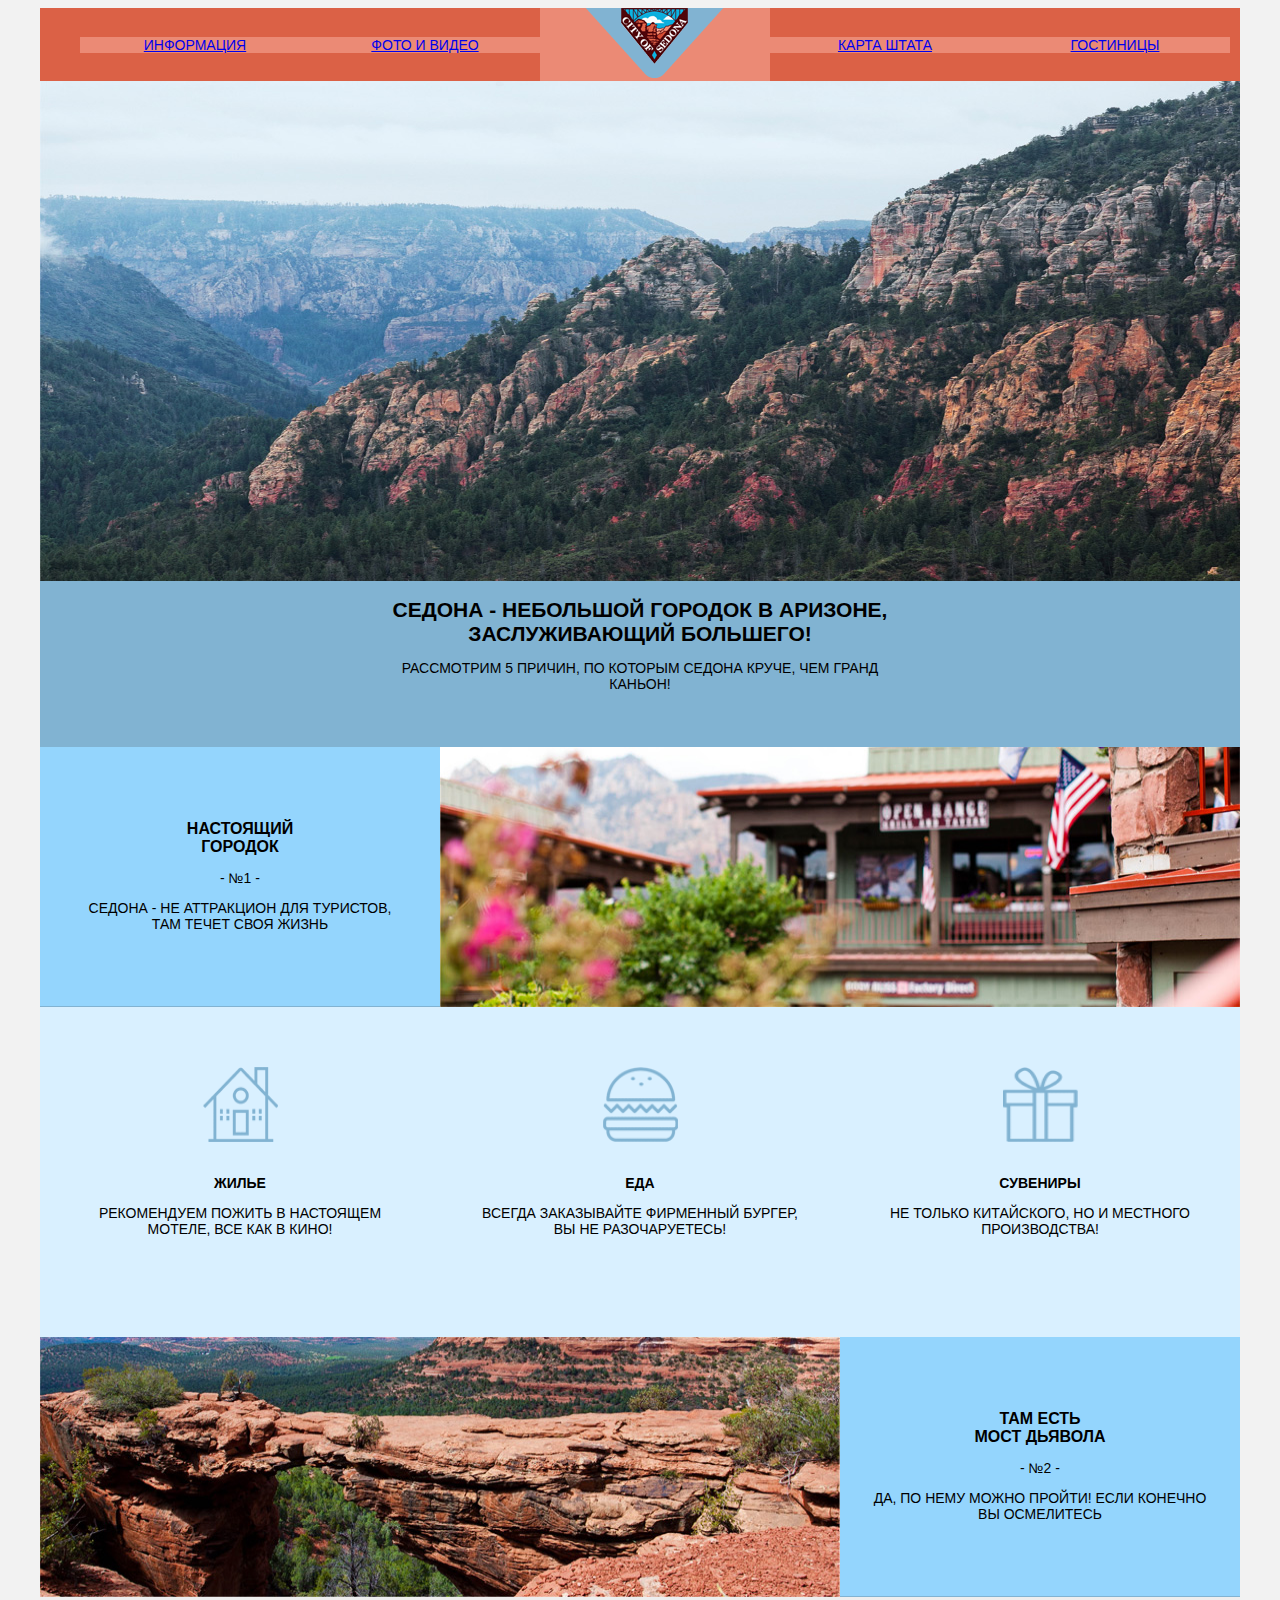
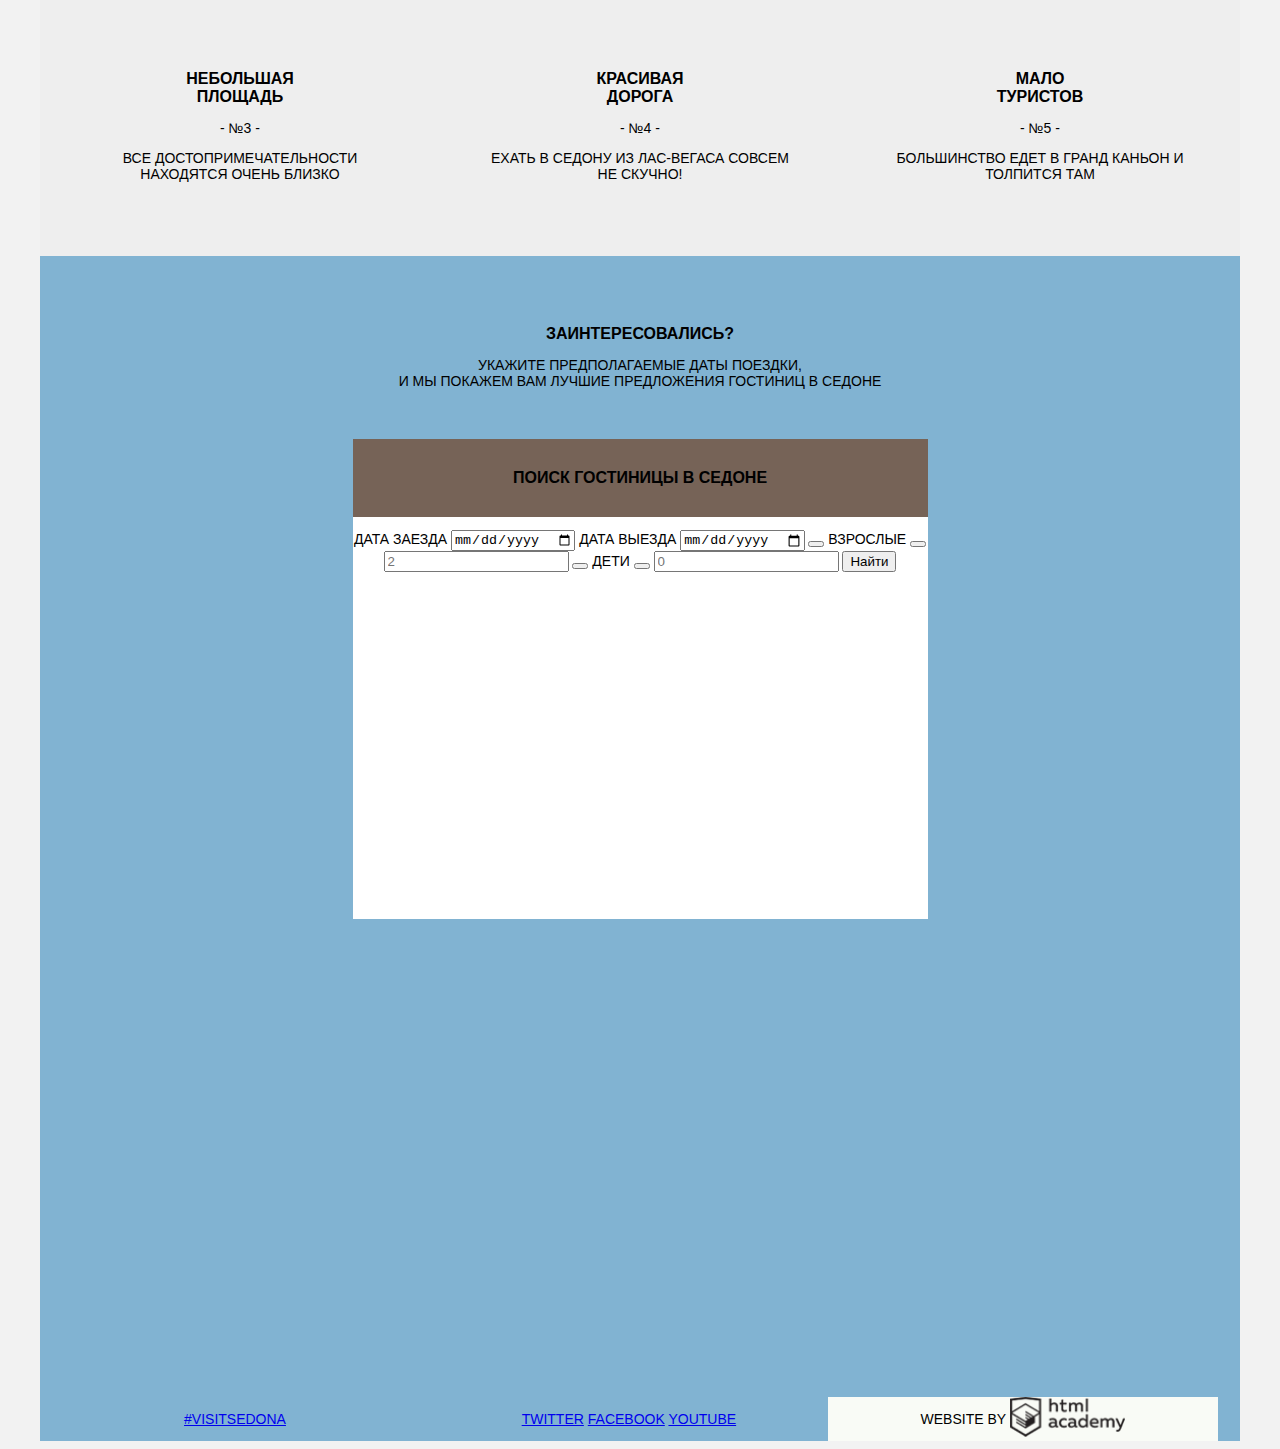
==== commit 75a8895f: "страница каталога седоны, начало" ====
--- a/index.html
+++ b/index.html
@@ -130,7 +130,8 @@
           <a class="social-btn social-btn-yt" href="#">Youtube</a>
         </section>
         <section class="footer-copyright">
-          <a class="btn"href="https://htmlacademy.ru"><img src="img/logo-studio.png" width="115" height="40" alt="логотип-HTML-Academy"></a>
+          <div class="text"><p>website by</p></div>
+          <div class="footer-logo"><a class="btn"href="https://htmlacademy.ru"><img src="img/logo-studio.png" width="115" height="40" alt="логотип-HTML-Academy"></a></div>
         </section>
       </div>
     </footer>
--- a/css/style.css
+++ b/css/style.css
@@ -156,5 +156,50 @@
   width: 390px;
   vertical-align: middle;
   text-align: center;
-
-}
+}
+
+.footer-copyright {
+  font-size: 0;
+  background-color: #f9fbf6;
+  width: 200px;
+}
+
+.text {
+  font-size: 14px;
+  display: inline-block;
+  vertical-align: middle;
+  text-align: center;
+}
+
+.footer-logo {
+  font-size: 14px;
+  display: inline-block;
+  vertical-align: middle;
+  text-align: center;
+}
+
+.background-content-left {
+  width: 600px;
+}
+
+.background-content-left li {
+  list-style: none;
+}
+
+.structure {
+  width: 300px;
+  float: left;
+
+}
+
+.type {
+  width: 300px;
+  float: left;
+}
+
+.background-content-right {
+  width: 600px;
+  float: right;
+  vertical-align: middle;
+  text-align: center;
+}
